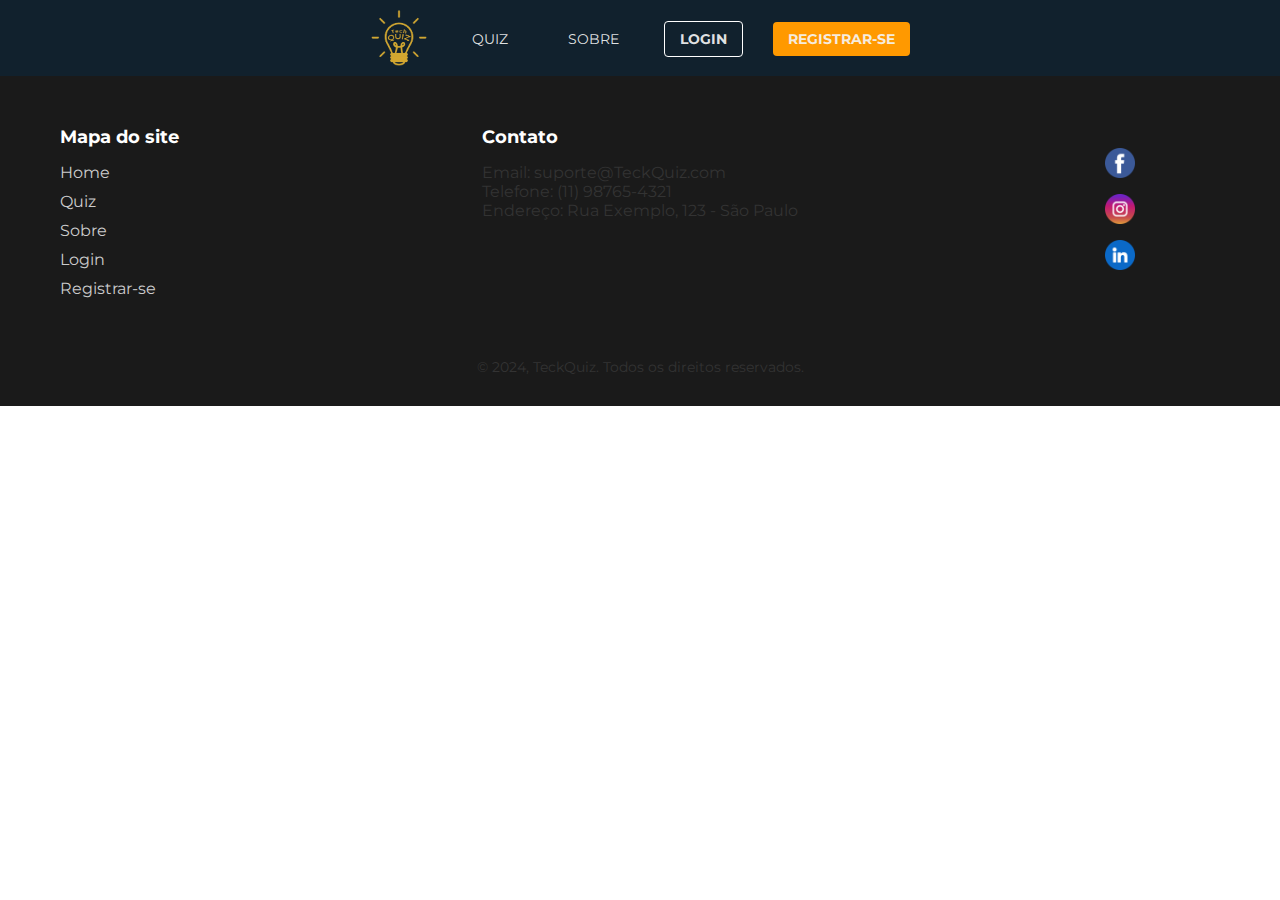
==== index.html @ 98c1ff70 "sprint 03 projeto integrador" ====
<!DOCTYPE html>
<html lang="pt-br">
<head>
    <meta charset="UTF-8">
    <meta name="viewport" content="width=device-width, initial-scale=1.0">
    <title>Cursos de Tecnologia Gratuitos</title>
    <link href="https://fonts.googleapis.com/css2?family=Montserrat:wght@400;700&display=swap" rel="stylesheet">
    <link rel="stylesheet" href="css/header-footer.css">

</head>
<body>
    <header class="cabecalho">
        <div class="logo">
            <a href="index.html">
                <img src="image/logo-amarela-escura.png" alt="logo TechQuiz">
            </a>
        </div>
        <nav>
            <ul class="menu">
                <li><a href="src/quiz.html">Quiz</a></li>
                <li><a href="src/registro.html">Sobre</a></li>
                <li><a href="src/login.html" class="btn">Login</a></li>
                <li><a href="src/registro.html" class="btn primary">Registrar-se</a></li>
            </ul>
        </nav>
    </header> 

    





    <footer class="footer">
        <div class="container">
            <div class="footer-sections">
                <div class="footer-section">
                    <h3>Mapa do site</h3>
                    <ul>
                        <li><a href="#">Home</a></li>
                        <li><a href="#">Quiz</a></li>
                        <li><a href="#">Sobre</a></li>
                        <li><a href="#">Login</a></li>
                        <li><a href="#">Registrar-se</a></li>
                    </ul>
                </div>
                <div class="footer-section">
                    <h3>Contato</h3>
                    <p>Email: suporte@TeckQuiz.com</p>
                    <p>Telefone: (11) 98765-4321</p>
                    <p>Endereço: Rua Exemplo, 123 - São Paulo</p>
                </div>
                <div class="redes-sociais">
                    <a href="#">
                        <img src="image/facebook.png" alt="">
                    </a>
                    <a href="#">
                        <img src="image/instagram.png" alt="">
                    </a>
                    <a href="#">
                        <img src="image/linkedin.png" alt="">
                    </a>
                </div>
            </div>
            <p class="footer-copy">© 2024, TeckQuiz. Todos os direitos reservados.</p>
        </div>
    </footer>
</body>
</html>
---- css/header-footer.css ----
*{
    margin: 0;
    padding: 0;
    box-sizing: border-box;
    font-family: 'Montserrat', sans-serif;
    color: #333;
    text-decoration: none;
    list-style: none;
}



.cabecalho {
    display: flex;
    justify-content: center;
    align-items: center;
    background-color: #11212D;
    padding: 10px 0;
    gap: 30px;
}

nav{
    display: flex;
    justify-content: center;
    align-items: center;
}

.menu {
    display: flex;
    justify-content: center;
    align-items: center;
    list-style: none;
    padding: 0;
    gap: 30px;
}


.menu a {
    color: #f5f5f5ec;
    font-size: 14px;
    text-transform: uppercase;
    padding: 8px 15px;
    border-radius: 4px;
    transition: 0.2s ease;
}

.menu a:hover {
    color: #000;
    background: #fff;
}

.btn {
    background: transparent;
    padding: 8px 15px;
    border-radius: 4px;
    text-transform: uppercase;
    font-weight: bold;
    border: 1px solid #fff;
}

.menu .btn:hover {
    background-color: #fff;
    color: #000;
}

.btn.primary {
    /* background-color: rgba(0,0,0,.60); */
    background-color: #ff9900;
    border: none;
}

.logo{
    display: flex;
    justify-content: center;
    align-items: center;
}

.logo a{
    width: 56px;
    height: 56px;
}

.logo img {
    object-fit: contain;
    width: 100%;
}

.logo a:hover{
    content: url('../image/logo-amarela-clara.png'); 
}




.footer {
    background-color: #1a1a1a;
    color: #ccc;
    padding: 30px 0;
    text-align: center;
}

.container {
    max-width: 1200px;
    margin: 0 auto;
    padding: 0 20px;
}

.footer-sections {
    display: flex;
    justify-content: space-between;
    flex-wrap: wrap;
}

.footer-section {
    min-width: 200px;
    margin: 20px 0;
    text-align: left;
}

.redes-sociais {
    display: flex;
    justify-content: center;
    align-items: center;
    flex-direction: column;
    min-width: 200px;
    margin: 20px 0;
    text-align: center;
}

.redes-sociais img{
    max-width: 30px;
    height: auto;
    /* margin-top: 12px; */
    margin-bottom: 12px;
}


.footer-section h3 {
    color: #fff;
    margin-bottom: 15px;
    font-size: 18px;
}

.footer-section ul {
    list-style: none;
    padding: 0;
}

.footer-section ul li {
    margin-bottom: 10px;
}

.footer-section ul li a {
    color: #ccc;
    transition: color 0.3s ease;
}

.footer-section ul li a:hover {
    color: #f39c12;
}

.footer-copy {
    margin-top: 30px;
    font-size: 14px;
}







@media(max-width: 680px){
    .cabecalho{
        flex-direction: column;
        justify-content: center;
        gap: 12px;
    }
    .menu{
        padding: 16px 0;
        gap: 12px;
    }
    .menu li:nth-child(-n+3) a{
        padding: 0;
    }
    .redes-sociais{
        flex-direction: row;
    }
    .footer-sections{
        justify-content: center;
        flex-direction: column;
        align-items: center;
    }
    .footer-section{
        text-align: center;
    }
    .redes-sociais img{
        margin-right: 10px;
        margin-bottom: 0;
       }
 
}

@media(max-width: 426px){
    .menu a{
        font-size: 11px;
        font-weight: 600;
    }

}

@media(max-width: 336px){
    .menu a{
        font-size: 10px;
    }
}
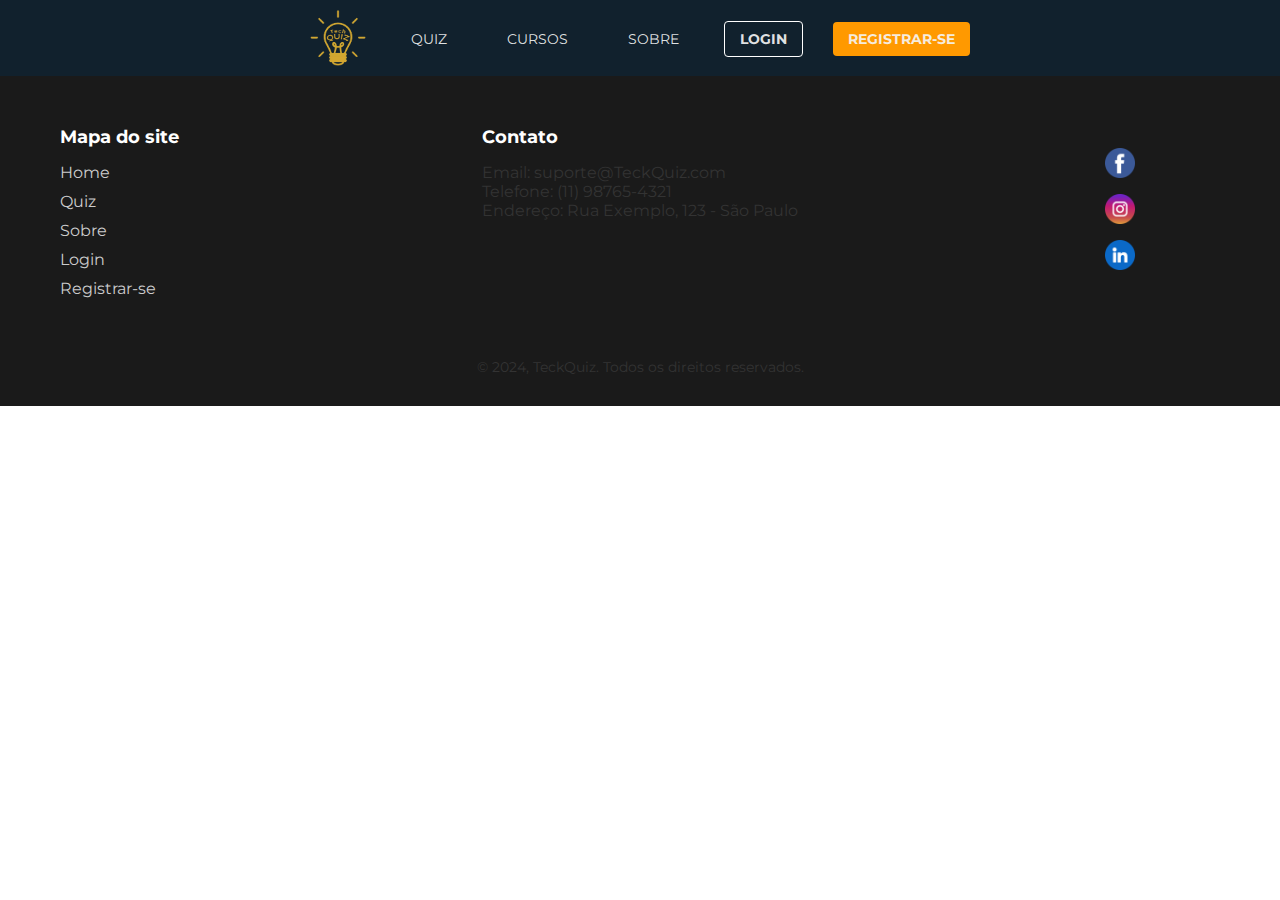
==== commit 4815fe91: "editando pagina cursos" ====
--- a/index.html
+++ b/index.html
@@ -18,6 +18,7 @@
         <nav>
             <ul class="menu">
                 <li><a href="src/quiz.html">Quiz</a></li>
+                <li><a href="src/cursos.html">Cursos</a></li>
                 <li><a href="src/registro.html">Sobre</a></li>
                 <li><a href="src/login.html" class="btn">Login</a></li>
                 <li><a href="src/registro.html" class="btn primary">Registrar-se</a></li>
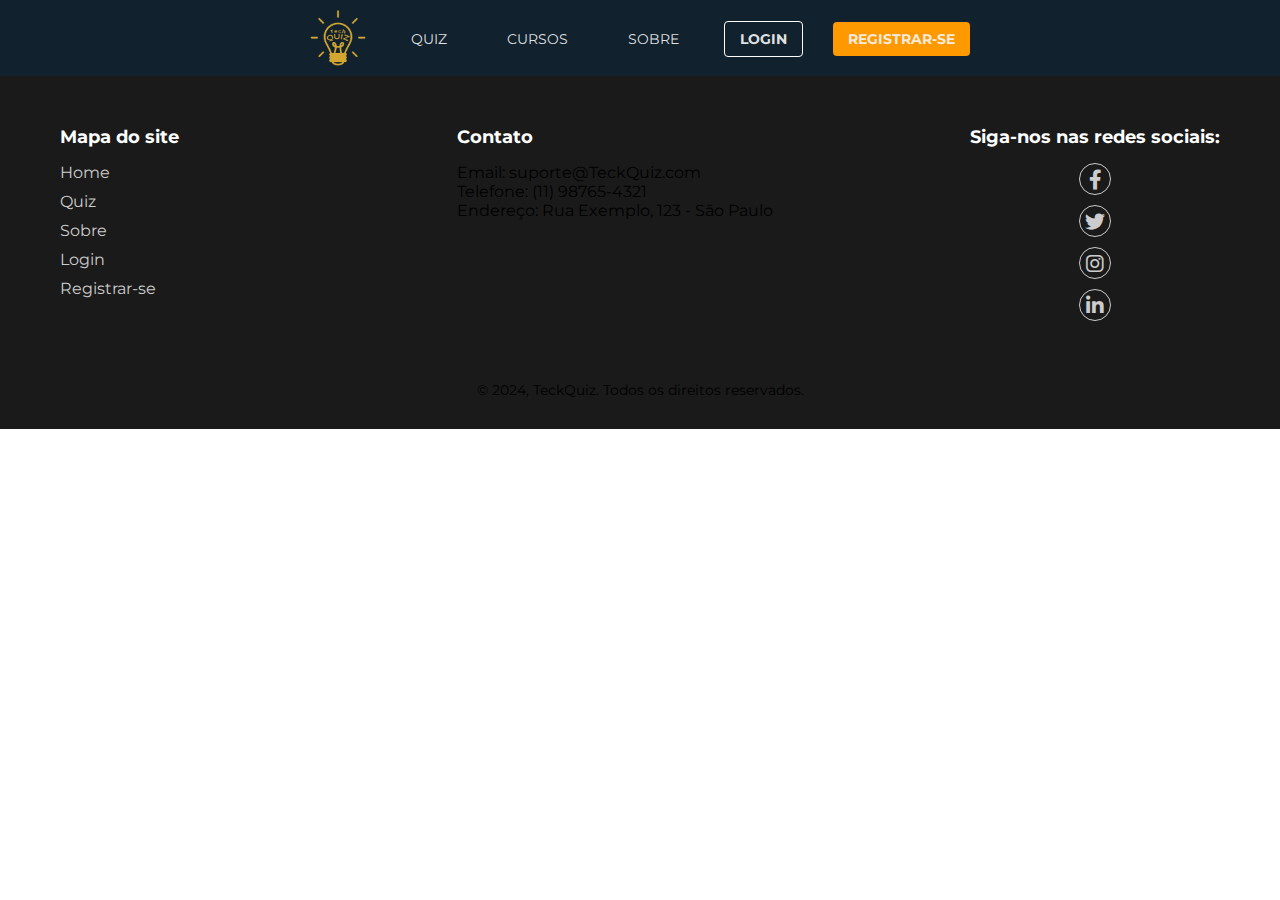
==== commit 32a48895: "editando o rodape" ====
--- a/index.html
+++ b/index.html
@@ -6,6 +6,7 @@
     <title>Cursos de Tecnologia Gratuitos</title>
     <link href="https://fonts.googleapis.com/css2?family=Montserrat:wght@400;700&display=swap" rel="stylesheet">
     <link rel="stylesheet" href="css/header-footer.css">
+    <link href="https://cdnjs.cloudflare.com/ajax/libs/font-awesome/6.0.0-beta3/css/all.min.css" rel="stylesheet">
 
 </head>
 <body>
@@ -51,7 +52,7 @@
                     <p>Telefone: (11) 98765-4321</p>
                     <p>Endereço: Rua Exemplo, 123 - São Paulo</p>
                 </div>
-                <div class="redes-sociais">
+                <!-- <div class="redes-sociais">
                     <a href="#">
                         <img src="image/facebook.png" alt="">
                     </a>
@@ -61,7 +62,18 @@
                     <a href="#">
                         <img src="image/linkedin.png" alt="">
                     </a>
+                </div> -->
+
+                <div class="footer-section nossas-redes">
+                    <h3>Siga-nos nas redes sociais:</h3>
+                    <ul class="social-icons">
+                        <li><a href="https://facebook.com" target="_blank"><i class="fab fa-facebook-f"></i></a></li>
+                        <li><a href="https://twitter.com" target="_blank"><i class="fab fa-twitter"></i></a></li>
+                        <li><a href="https://instagram.com" target="_blank"><i class="fab fa-instagram"></i></a></li>
+                        <li><a href="https://linkedin.com" target="_blank"><i class="fab fa-linkedin-in"></i></a></li>
+                    </ul>
                 </div>
+
             </div>
             <p class="footer-copy">© 2024, TeckQuiz. Todos os direitos reservados.</p>
         </div>
--- a/css/header-footer.css
+++ b/css/header-footer.css
@@ -3,7 +3,7 @@
     padding: 0;
     box-sizing: border-box;
     font-family: 'Montserrat', sans-serif;
-    color: #333;
+    /* color: #333; */
     text-decoration: none;
     list-style: none;
 }
@@ -94,7 +94,7 @@
 
 .footer {
     background-color: #1a1a1a;
-    color: #ccc;
+    /* color: #ccc; */
     padding: 30px 0;
     text-align: center;
 }
@@ -117,7 +117,7 @@
     text-align: left;
 }
 
-.redes-sociais {
+/* .redes-sociais {
     display: flex;
     justify-content: center;
     align-items: center;
@@ -130,9 +130,8 @@
 .redes-sociais img{
     max-width: 30px;
     height: auto;
-    /* margin-top: 12px; */
     margin-bottom: 12px;
-}
+} */
 
 
 .footer-section h3 {
@@ -165,8 +164,46 @@
 }
 
 
-
-
+/* --------------------- */
+
+
+.social-icons li a {
+    display: inline-block;
+    width: 32px;
+    height: 32px;
+    line-height: 32px;
+    text-align: center;
+    color: #fff;
+    font-size: 20px;
+    text-decoration: none;
+    border: 1px solid #ccc;
+    border-radius: 50%;
+    transition: 0.3s;
+}
+.social-icons li a:hover {
+    background-color: #fff;
+    border-color: #fff;
+}
+
+.social-icons li a:hover i{
+    color: #f39c12;
+}
+
+.social-icons a i{
+    color: #ccc;
+    font-size: 20px;
+}
+
+.social-icons a i:hover{
+    color: #f39c12;
+}
+
+.nossas-redes{
+    display: flex;
+    flex-direction: column;
+    justify-content: center;
+    align-items: center;
+}
 
 
 
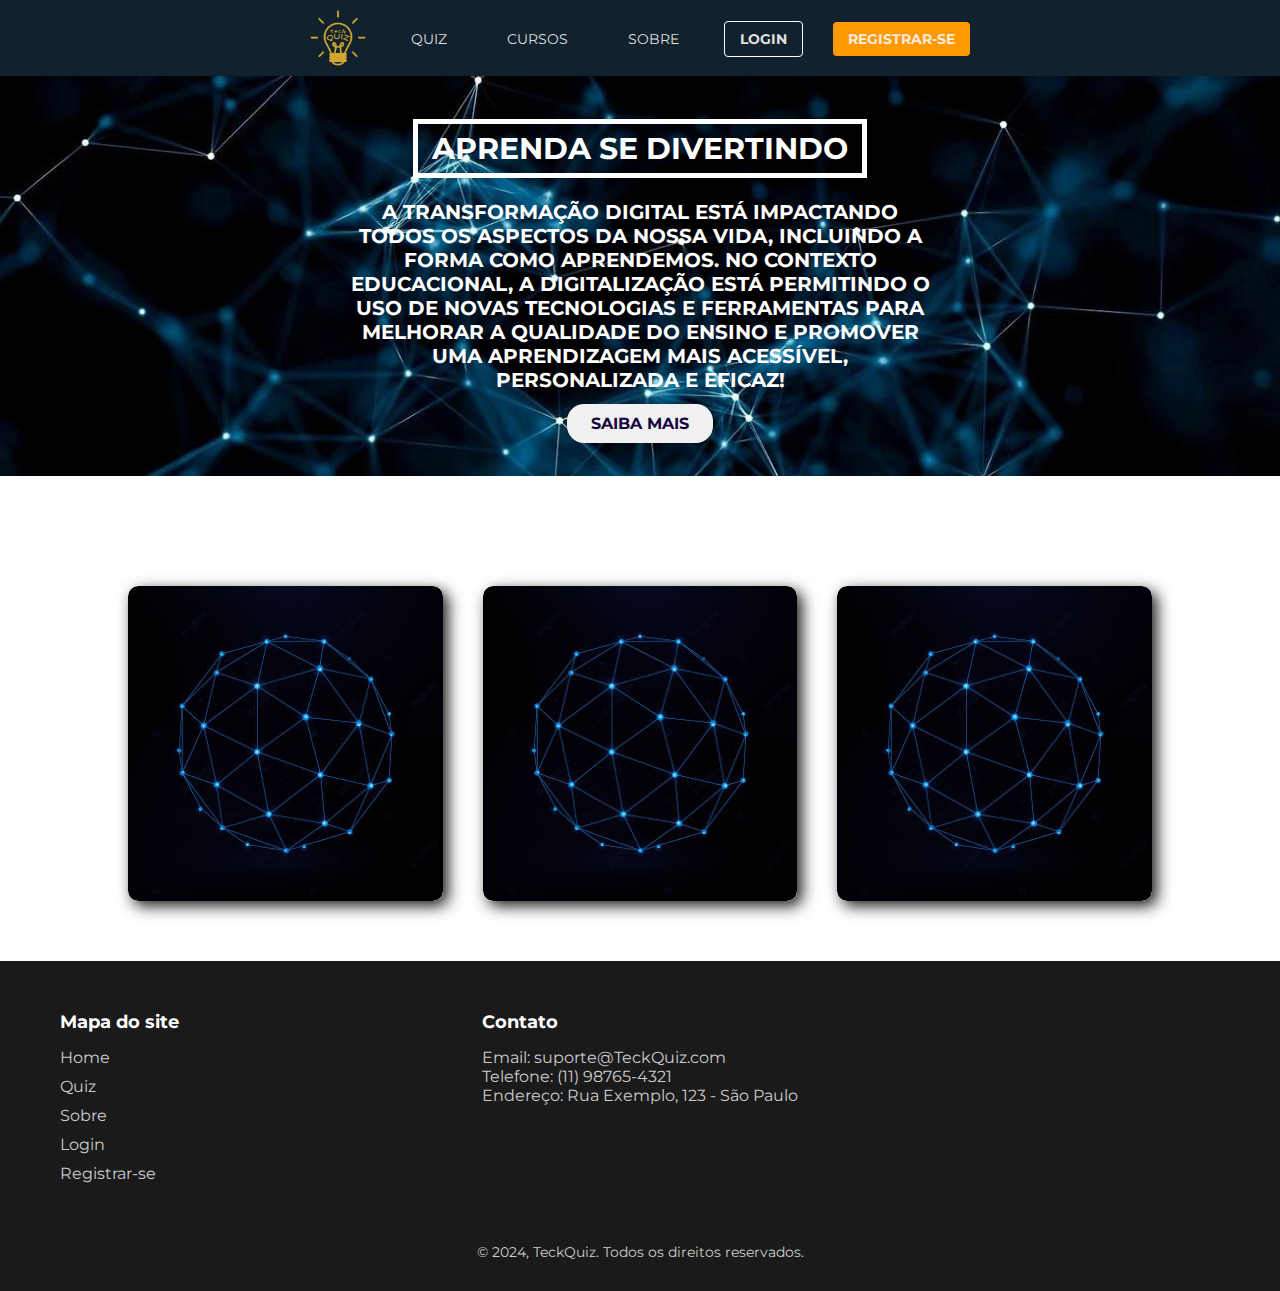
==== commit 03c36c0d: "atualizando a home" ====
--- a/index.html
+++ b/index.html
@@ -1,14 +1,16 @@
 <!DOCTYPE html>
 <html lang="pt-br">
+
 <head>
     <meta charset="UTF-8">
     <meta name="viewport" content="width=device-width, initial-scale=1.0">
-    <title>Cursos de Tecnologia Gratuitos</title>
+    <title>Home</title>
     <link href="https://fonts.googleapis.com/css2?family=Montserrat:wght@400;700&display=swap" rel="stylesheet">
-    <link rel="stylesheet" href="css/header-footer.css">
-    <link href="https://cdnjs.cloudflare.com/ajax/libs/font-awesome/6.0.0-beta3/css/all.min.css" rel="stylesheet">
+
+    <link rel="stylesheet" href="css/home.css">
 
 </head>
+
 <body>
     <header class="cabecalho">
         <div class="logo">
@@ -25,11 +27,52 @@
                 <li><a href="src/registro.html" class="btn primary">Registrar-se</a></li>
             </ul>
         </nav>
-    </header> 
+    </header>
+    <main>
+        <div class="banner-image">
+            <div class="container-m">
+                <h1><span>Aprenda se divertindo</span></h1>
+                <span class="cen">A transformação digital está impactando todos os aspectos da nossa vida, incluindo a
+                    forma como aprendemos.
+                    No contexto educacional, a digitalização está permitindo o uso de novas tecnologias e ferramentas
+                    para melhorar a qualidade do ensino
+                    e promover uma aprendizagem mais acessível, personalizada e eficaz!</span>
+                <a class="button" href="">Saiba mais</a>
+            </div>
+        </div>
+    </main>
 
-    
-
-
+    <!-- Seção de cards -->
+    <section class="quizzes">
+        <div id="card-area">
+            <div class="wrapper">
+                <div class="box-area">
+                    <div class="box">
+                        <img alt="" src="/image/1.jpeg">
+                        <div class="overlay">
+                            <h3>Tecnologia</h3>
+                            <a href="">iniciar</a>
+                        </div>
+                    </div>
+                    <div class="box">
+                        <img alt="" src="/image/1.jpeg">
+                        <div class="overlay">
+                            <h3>Astronomia</h3>
+                            <a href="#">iniciar</a>
+                        </div>
+                    </div>
+                    <div class="box">
+                        <img alt="" src="/image/1.jpeg">
+                        <div class="overlay">
+                            <h3>Programação</h3>
+                            <a href="#">iniciar</a>
+                        </div>
+                    </div>
+                </div>
+            </div>
+        </div>
+    </section>
+    <!-- Seção de cards -->
 
 
 
@@ -52,7 +95,7 @@
                     <p>Telefone: (11) 98765-4321</p>
                     <p>Endereço: Rua Exemplo, 123 - São Paulo</p>
                 </div>
-                <!-- <div class="redes-sociais">
+                <div class="redes-sociais">
                     <a href="#">
                         <img src="image/facebook.png" alt="">
                     </a>
@@ -62,21 +105,11 @@
                     <a href="#">
                         <img src="image/linkedin.png" alt="">
                     </a>
-                </div> -->
-
-                <div class="footer-section nossas-redes">
-                    <h3>Siga-nos nas redes sociais:</h3>
-                    <ul class="social-icons">
-                        <li><a href="https://facebook.com" target="_blank"><i class="fab fa-facebook-f"></i></a></li>
-                        <li><a href="https://twitter.com" target="_blank"><i class="fab fa-twitter"></i></a></li>
-                        <li><a href="https://instagram.com" target="_blank"><i class="fab fa-instagram"></i></a></li>
-                        <li><a href="https://linkedin.com" target="_blank"><i class="fab fa-linkedin-in"></i></a></li>
-                    </ul>
                 </div>
-
             </div>
             <p class="footer-copy">© 2024, TeckQuiz. Todos os direitos reservados.</p>
         </div>
     </footer>
 </body>
-</html>
+
+</html>--- a/css/home.css
+++ b/css/home.css
@@ -0,0 +1,336 @@
+*{
+  margin: 0;
+  padding: 0;
+  box-sizing: border-box;
+  font-family: 'Montserrat', sans-serif;
+  text-decoration: none;
+  list-style: none;
+}
+
+.cabecalho {
+  display: flex;
+  justify-content: center;
+  align-items: center;
+  background-color: #11212D;
+  padding: 10px 0;
+  gap: 30px;
+}
+
+nav{
+  display: flex;
+  justify-content: center;
+  align-items: center;
+}
+
+.menu {
+  display: flex;
+  justify-content: center;
+  align-items: center;
+  list-style: none;
+  padding: 0;
+  gap: 30px;
+}
+
+.menu a {
+  color: #f5f5f5ec;
+  font-size: 14px;
+  text-transform: uppercase;
+  padding: 8px 15px;
+  border-radius: 4px;
+  transition: 0.2s ease;
+}
+
+.menu a:hover {
+  color: #000;
+  background: #fff;
+}
+
+.btn {
+  background: transparent;
+  padding: 8px 15px;
+  border-radius: 4px;
+  text-transform: uppercase;
+  font-weight: bold;
+  border: 1px solid #fff;
+}
+
+.menu .btn:hover {
+  background-color: #fff;
+  color: #000;
+}
+
+.btn.primary {
+  /* background-color: rgba(0,0,0,.60); */
+  background-color: #ff9900;
+  border: none;
+}
+
+.logo{
+  display: flex;
+  justify-content: center;
+  align-items: center;
+}
+
+.logo a{
+  width: 56px;
+  height: 56px;
+}
+
+.logo img {
+  object-fit: contain;
+  width: 100%;
+}
+
+.logo a:hover{
+  content: url('../image/logo-amarela-clara.png'); 
+}
+
+
+/*banner*/
+.banner-image{
+  position: relative;
+  background: url(/image/666.jpeg) no-repeat center;
+  background-size: cover;
+  height: 400px;
+  overflow: hidden;
+}
+
+.container-m{
+  position: absolute;
+  top: 50%;
+  left: 50%;
+  transform: translate(-50%, -50%);
+  text-align: center;
+  color: #fff;
+  font-weight: 700;
+  text-transform: uppercase;
+}
+
+.container-m h1{
+  margin: 0;
+  font-size: 30px;
+}
+
+.container-m h1 span{
+  border: 5px solid white;
+  padding: 6px 14px;
+  display: inline-block;
+}
+
+.cen{
+  margin: 22px;
+  display: block;
+  font-size: 20px;
+}
+
+.button{
+  color: #14043d;
+  padding: 10px 24px;
+  background: #f1f1f1;
+  text-decoration: none;
+  border-radius: 17px;
+  transition: .6s;
+}
+
+.button:hover{
+  opacity: .6;
+}
+/*fim-banner*/
+
+/*cards*/
+.wrapper {
+  padding: 10px 10%;
+}
+
+#card-area {
+  padding: 50px 0;
+}
+
+.box-area {
+  display: grid;
+  grid-template-columns: repeat(auto-fit, minmax(250px, 1fr));
+  grid-gap: 40px;
+  margin-top: 50px;
+}
+
+.box {
+  border-radius: 10px;
+  position: relative;
+  overflow: hidden;
+  box-shadow: 5px 5px 15px rgba(0, 0, 0, 0.9);
+}
+
+.box img {
+  width: 100%;
+  border-radius: 10px;
+  display: block;
+  transition: transform 0.5s;
+}
+
+.overlay {
+  width: 100%;
+  height: 0;
+  background: linear-gradient(transparent, #7f8194 100%);
+  border-radius: 10px;
+  position: absolute;
+  left: 0;
+  bottom: 0;
+  overflow: hidden;
+  display: flex;
+  align-items: center;
+  justify-content: center;
+  flex-direction: column;
+  padding: 0 40px;
+  text-align: center;
+  font-size: 14px;
+  transition: height 0.5s;
+}
+
+.overlay h3 {
+  font-weight: 500;
+  margin-bottom: 5px;
+  margin-top: 80%;
+  font-family: 'Bebas Neue', sans-serif;
+  font-size: 30px;
+  letter-spacing: 2px;
+}
+
+.overlay a {
+  margin-top: 10px;
+  color: #e2e8ef;
+  text-decoration: none;
+  font-size: 14px;
+  background: #000000;
+  border-radius: 50px;
+  text-align: center;
+  padding: 5px 15px;
+}
+
+.box:hover img {
+  transform: scale(1.1);
+}
+
+.box:hover .overlay {
+  height: 100%;
+}
+/*fim-cards*/
+
+
+
+.footer {
+  background-color: #1a1a1a;
+  color: #ccc;
+  padding: 30px 0;
+  text-align: center;
+}
+
+.container {
+  max-width: 1200px;
+  margin: 0 auto;
+  padding: 0 20px;
+}
+
+.footer-sections {
+  display: flex;
+  justify-content: space-between;
+  flex-wrap: wrap;
+}
+
+.footer-section {
+  min-width: 200px;
+  margin: 20px 0;
+  text-align: left;
+}
+
+.redes-sociais {
+  display: flex;
+  justify-content: center;
+  align-items: center;
+  flex-direction: column;
+  min-width: 200px;
+  margin: 20px 0;
+  text-align: center;
+}
+
+.redes-sociais img{
+  max-width: 30px;
+  height: auto;
+  /* margin-top: 12px; */
+  margin-bottom: 12px;
+}
+
+
+.footer-section h3 {
+  color: #fff;
+  margin-bottom: 15px;
+  font-size: 18px;
+}
+
+.footer-section ul {
+  list-style: none;
+  padding: 0;
+}
+
+.footer-section ul li {
+  margin-bottom: 10px;
+}
+
+.footer-section ul li a {
+  color: #ccc;
+  transition: color 0.3s ease;
+}
+
+.footer-section ul li a:hover {
+  color: #f39c12;
+}
+
+.footer-copy {
+  margin-top: 30px;
+  font-size: 14px;
+}
+
+
+@media(max-width: 680px){
+  .cabecalho{
+      flex-direction: column;
+      justify-content: center;
+      gap: 12px;
+  }
+  .menu{
+      padding: 16px 0;
+      gap: 12px;
+  }
+  .menu li:nth-child(-n+3) a{
+      padding: 0;
+  }
+  .redes-sociais{
+      flex-direction: row;
+  }
+  .footer-sections{
+      justify-content: center;
+      flex-direction: column;
+      align-items: center;
+  }
+  .footer-section{
+      text-align: center;
+  }
+  .redes-sociais img{
+      margin-right: 10px;
+      margin-bottom: 0;
+     }
+
+}
+
+@media(max-width: 426px){
+  .menu a{
+      font-size: 11px;
+      font-weight: 600;
+  }
+
+}
+
+@media(max-width: 336px){
+  .menu a{
+      font-size: 10px;
+  }
+}
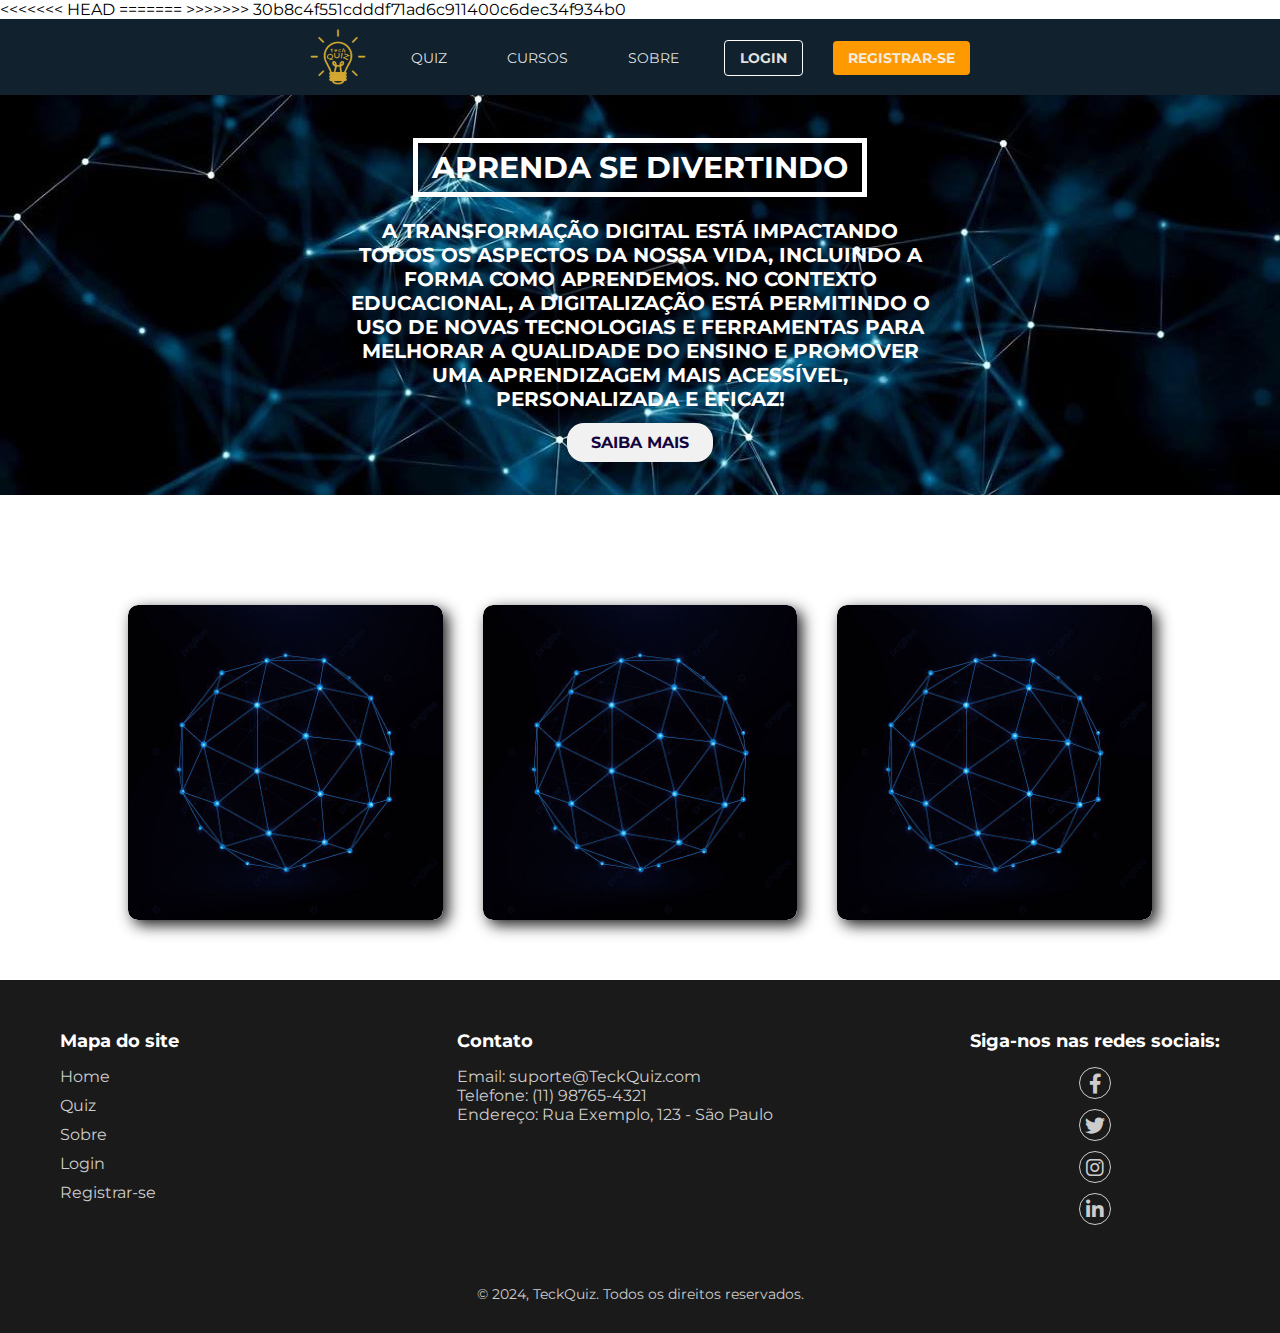
==== commit f3afdc5b: "att a home" ====
--- a/index.html
+++ b/index.html
@@ -6,8 +6,13 @@
     <meta name="viewport" content="width=device-width, initial-scale=1.0">
     <title>Home</title>
     <link href="https://fonts.googleapis.com/css2?family=Montserrat:wght@400;700&display=swap" rel="stylesheet">
+<<<<<<< HEAD
 
     <link rel="stylesheet" href="css/home.css">
+=======
+    <link rel="stylesheet" href="css/header-footer.css">
+    <link href="https://cdnjs.cloudflare.com/ajax/libs/font-awesome/6.0.0-beta3/css/all.min.css" rel="stylesheet">
+>>>>>>> 30b8c4f551cdddf71ad6c911400c6dec34f934b0
 
 </head>
 
@@ -95,7 +100,7 @@
                     <p>Telefone: (11) 98765-4321</p>
                     <p>Endereço: Rua Exemplo, 123 - São Paulo</p>
                 </div>
-                <div class="redes-sociais">
+                <!-- <div class="redes-sociais">
                     <a href="#">
                         <img src="image/facebook.png" alt="">
                     </a>
@@ -105,7 +110,18 @@
                     <a href="#">
                         <img src="image/linkedin.png" alt="">
                     </a>
+                </div> -->
+
+                <div class="footer-section nossas-redes">
+                    <h3>Siga-nos nas redes sociais:</h3>
+                    <ul class="social-icons">
+                        <li><a href="https://facebook.com" target="_blank"><i class="fab fa-facebook-f"></i></a></li>
+                        <li><a href="https://twitter.com" target="_blank"><i class="fab fa-twitter"></i></a></li>
+                        <li><a href="https://instagram.com" target="_blank"><i class="fab fa-instagram"></i></a></li>
+                        <li><a href="https://linkedin.com" target="_blank"><i class="fab fa-linkedin-in"></i></a></li>
+                    </ul>
                 </div>
+
             </div>
             <p class="footer-copy">© 2024, TeckQuiz. Todos os direitos reservados.</p>
         </div>
--- a/css/header-footer.css
+++ b/css/header-footer.css
@@ -0,0 +1,253 @@
+*{
+    margin: 0;
+    padding: 0;
+    box-sizing: border-box;
+    font-family: 'Montserrat', sans-serif;
+    /* color: #333; */
+    text-decoration: none;
+    list-style: none;
+}
+
+
+
+.cabecalho {
+    display: flex;
+    justify-content: center;
+    align-items: center;
+    background-color: #11212D;
+    padding: 10px 0;
+    gap: 30px;
+}
+
+nav{
+    display: flex;
+    justify-content: center;
+    align-items: center;
+}
+
+.menu {
+    display: flex;
+    justify-content: center;
+    align-items: center;
+    list-style: none;
+    padding: 0;
+    gap: 30px;
+}
+
+
+.menu a {
+    color: #f5f5f5ec;
+    font-size: 14px;
+    text-transform: uppercase;
+    padding: 8px 15px;
+    border-radius: 4px;
+    transition: 0.2s ease;
+}
+
+.menu a:hover {
+    color: #000;
+    background: #fff;
+}
+
+.btn {
+    background: transparent;
+    padding: 8px 15px;
+    border-radius: 4px;
+    text-transform: uppercase;
+    font-weight: bold;
+    border: 1px solid #fff;
+}
+
+.menu .btn:hover {
+    background-color: #fff;
+    color: #000;
+}
+
+.btn.primary {
+    /* background-color: rgba(0,0,0,.60); */
+    background-color: #ff9900;
+    border: none;
+}
+
+.logo{
+    display: flex;
+    justify-content: center;
+    align-items: center;
+}
+
+.logo a{
+    width: 56px;
+    height: 56px;
+}
+
+.logo img {
+    object-fit: contain;
+    width: 100%;
+}
+
+.logo a:hover{
+    content: url('../image/logo-amarela-clara.png'); 
+}
+
+
+
+
+.footer {
+    background-color: #1a1a1a;
+    /* color: #ccc; */
+    padding: 30px 0;
+    text-align: center;
+}
+
+.container {
+    max-width: 1200px;
+    margin: 0 auto;
+    padding: 0 20px;
+}
+
+.footer-sections {
+    display: flex;
+    justify-content: space-between;
+    flex-wrap: wrap;
+}
+
+.footer-section {
+    min-width: 200px;
+    margin: 20px 0;
+    text-align: left;
+}
+
+/* .redes-sociais {
+    display: flex;
+    justify-content: center;
+    align-items: center;
+    flex-direction: column;
+    min-width: 200px;
+    margin: 20px 0;
+    text-align: center;
+}
+
+.redes-sociais img{
+    max-width: 30px;
+    height: auto;
+    margin-bottom: 12px;
+} */
+
+
+.footer-section h3 {
+    color: #fff;
+    margin-bottom: 15px;
+    font-size: 18px;
+}
+
+.footer-section ul {
+    list-style: none;
+    padding: 0;
+}
+
+.footer-section ul li {
+    margin-bottom: 10px;
+}
+
+.footer-section ul li a {
+    color: #ccc;
+    transition: color 0.3s ease;
+}
+
+.footer-section ul li a:hover {
+    color: #f39c12;
+}
+
+.footer-copy {
+    margin-top: 30px;
+    font-size: 14px;
+}
+
+
+/* --------------------- */
+
+
+.social-icons li a {
+    display: inline-block;
+    width: 32px;
+    height: 32px;
+    line-height: 32px;
+    text-align: center;
+    color: #fff;
+    font-size: 20px;
+    text-decoration: none;
+    border: 1px solid #ccc;
+    border-radius: 50%;
+    transition: 0.3s;
+}
+.social-icons li a:hover {
+    background-color: #fff;
+    border-color: #fff;
+}
+
+.social-icons li a:hover i{
+    color: #f39c12;
+}
+
+.social-icons a i{
+    color: #ccc;
+    font-size: 20px;
+}
+
+.social-icons a i:hover{
+    color: #f39c12;
+}
+
+.nossas-redes{
+    display: flex;
+    flex-direction: column;
+    justify-content: center;
+    align-items: center;
+}
+
+
+
+@media(max-width: 680px){
+    .cabecalho{
+        flex-direction: column;
+        justify-content: center;
+        gap: 12px;
+    }
+    .menu{
+        padding: 16px 0;
+        gap: 12px;
+    }
+    .menu li:nth-child(-n+3) a{
+        padding: 0;
+    }
+    .redes-sociais{
+        flex-direction: row;
+    }
+    .footer-sections{
+        justify-content: center;
+        flex-direction: column;
+        align-items: center;
+    }
+    .footer-section{
+        text-align: center;
+    }
+    .redes-sociais img{
+        margin-right: 10px;
+        margin-bottom: 0;
+       }
+ 
+}
+
+@media(max-width: 426px){
+    .menu a{
+        font-size: 11px;
+        font-weight: 600;
+    }
+
+}
+
+@media(max-width: 336px){
+    .menu a{
+        font-size: 10px;
+    }
+}
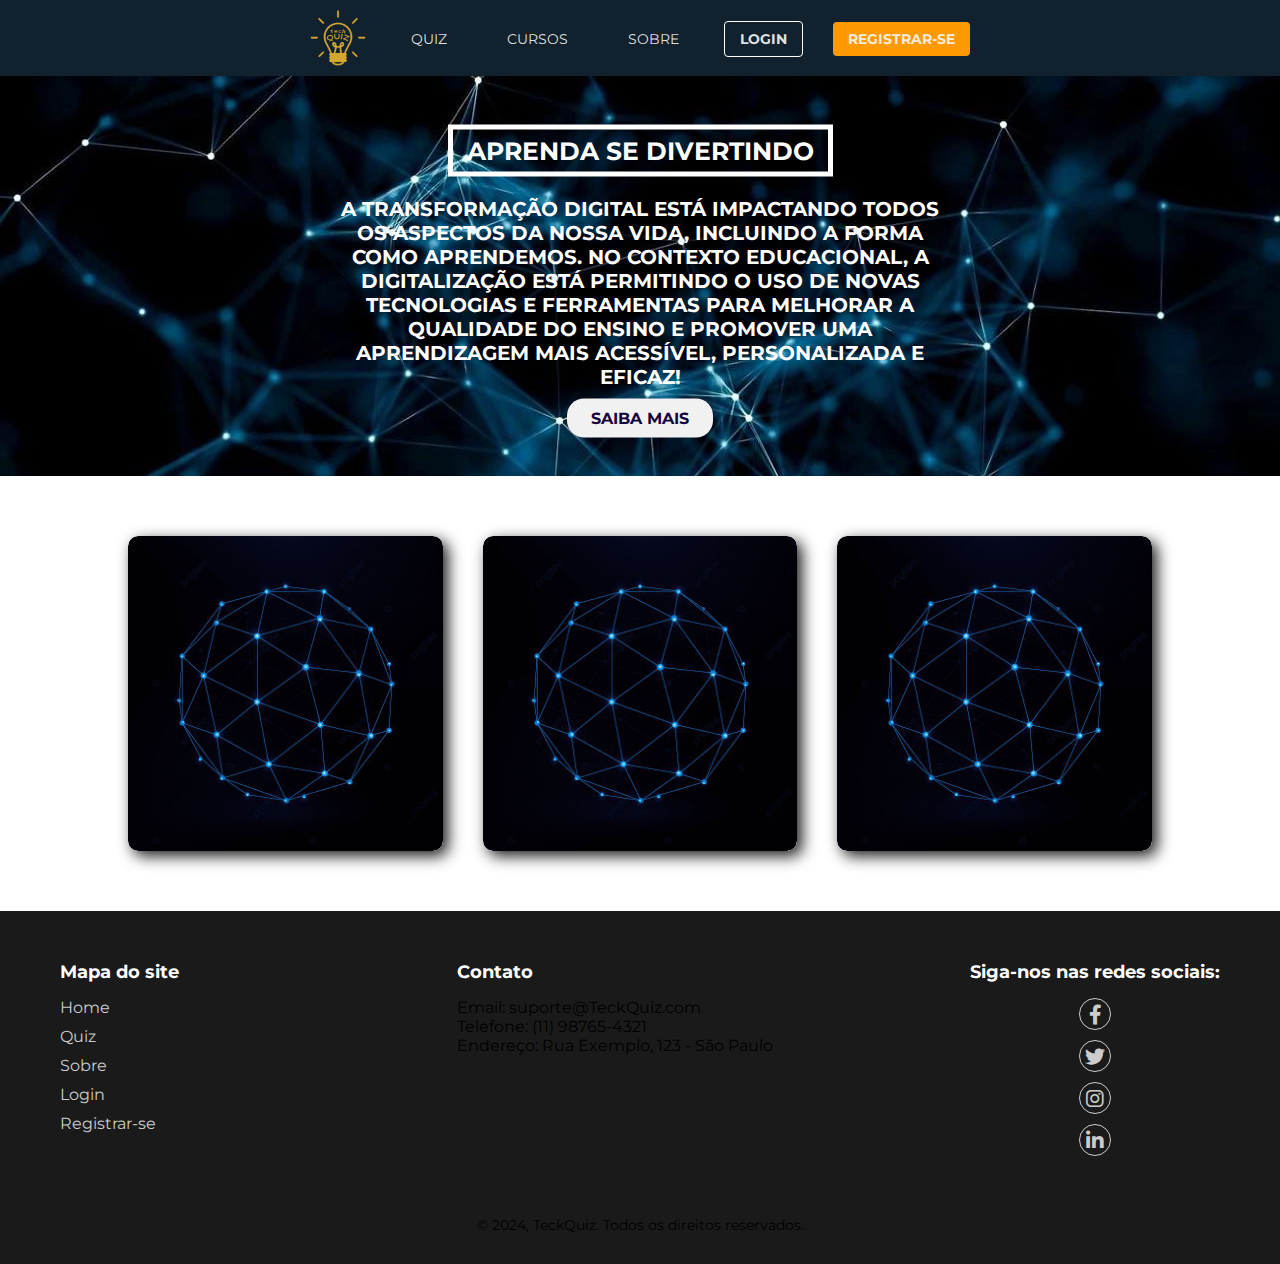
==== commit 7629c0b2: "correções e atualização da pag sobre" ====
--- a/index.html
+++ b/index.html
@@ -6,13 +6,9 @@
     <meta name="viewport" content="width=device-width, initial-scale=1.0">
     <title>Home</title>
     <link href="https://fonts.googleapis.com/css2?family=Montserrat:wght@400;700&display=swap" rel="stylesheet">
-<<<<<<< HEAD
-
     <link rel="stylesheet" href="css/home.css">
-=======
     <link rel="stylesheet" href="css/header-footer.css">
     <link href="https://cdnjs.cloudflare.com/ajax/libs/font-awesome/6.0.0-beta3/css/all.min.css" rel="stylesheet">
->>>>>>> 30b8c4f551cdddf71ad6c911400c6dec34f934b0
 
 </head>
 
@@ -27,7 +23,7 @@
             <ul class="menu">
                 <li><a href="src/quiz.html">Quiz</a></li>
                 <li><a href="src/cursos.html">Cursos</a></li>
-                <li><a href="src/registro.html">Sobre</a></li>
+                <li><a href="src/sobre.html">Sobre</a></li>
                 <li><a href="src/login.html" class="btn">Login</a></li>
                 <li><a href="src/registro.html" class="btn primary">Registrar-se</a></li>
             </ul>
@@ -42,7 +38,7 @@
                     No contexto educacional, a digitalização está permitindo o uso de novas tecnologias e ferramentas
                     para melhorar a qualidade do ensino
                     e promover uma aprendizagem mais acessível, personalizada e eficaz!</span>
-                <a class="button" href="">Saiba mais</a>
+                <a class="button" href="src/sobre.html">Saiba mais</a>
             </div>
         </div>
     </main>
@@ -78,8 +74,6 @@
         </div>
     </section>
     <!-- Seção de cards -->
-
-
 
     <footer class="footer">
         <div class="container">
--- a/css/home.css
+++ b/css/home.css
@@ -1,91 +1,3 @@
-*{
-  margin: 0;
-  padding: 0;
-  box-sizing: border-box;
-  font-family: 'Montserrat', sans-serif;
-  text-decoration: none;
-  list-style: none;
-}
-
-.cabecalho {
-  display: flex;
-  justify-content: center;
-  align-items: center;
-  background-color: #11212D;
-  padding: 10px 0;
-  gap: 30px;
-}
-
-nav{
-  display: flex;
-  justify-content: center;
-  align-items: center;
-}
-
-.menu {
-  display: flex;
-  justify-content: center;
-  align-items: center;
-  list-style: none;
-  padding: 0;
-  gap: 30px;
-}
-
-.menu a {
-  color: #f5f5f5ec;
-  font-size: 14px;
-  text-transform: uppercase;
-  padding: 8px 15px;
-  border-radius: 4px;
-  transition: 0.2s ease;
-}
-
-.menu a:hover {
-  color: #000;
-  background: #fff;
-}
-
-.btn {
-  background: transparent;
-  padding: 8px 15px;
-  border-radius: 4px;
-  text-transform: uppercase;
-  font-weight: bold;
-  border: 1px solid #fff;
-}
-
-.menu .btn:hover {
-  background-color: #fff;
-  color: #000;
-}
-
-.btn.primary {
-  /* background-color: rgba(0,0,0,.60); */
-  background-color: #ff9900;
-  border: none;
-}
-
-.logo{
-  display: flex;
-  justify-content: center;
-  align-items: center;
-}
-
-.logo a{
-  width: 56px;
-  height: 56px;
-}
-
-.logo img {
-  object-fit: contain;
-  width: 100%;
-}
-
-.logo a:hover{
-  content: url('../image/logo-amarela-clara.png'); 
-}
-
-
 /*banner*/
 .banner-image{
   position: relative;
@@ -108,7 +20,7 @@
 
 .container-m h1{
   margin: 0;
-  font-size: 30px;
+  font-size: 25px;
 }
 
 .container-m h1 span{
@@ -118,7 +30,7 @@
 }
 
 .cen{
-  margin: 22px;
+  margin: 20px;
   display: block;
   font-size: 20px;
 }
@@ -150,7 +62,6 @@
   display: grid;
   grid-template-columns: repeat(auto-fit, minmax(250px, 1fr));
   grid-gap: 40px;
-  margin-top: 50px;
 }
 
 .box {
@@ -217,120 +128,3 @@
 
 
 
-.footer {
-  background-color: #1a1a1a;
-  color: #ccc;
-  padding: 30px 0;
-  text-align: center;
-}
-
-.container {
-  max-width: 1200px;
-  margin: 0 auto;
-  padding: 0 20px;
-}
-
-.footer-sections {
-  display: flex;
-  justify-content: space-between;
-  flex-wrap: wrap;
-}
-
-.footer-section {
-  min-width: 200px;
-  margin: 20px 0;
-  text-align: left;
-}
-
-.redes-sociais {
-  display: flex;
-  justify-content: center;
-  align-items: center;
-  flex-direction: column;
-  min-width: 200px;
-  margin: 20px 0;
-  text-align: center;
-}
-
-.redes-sociais img{
-  max-width: 30px;
-  height: auto;
-  /* margin-top: 12px; */
-  margin-bottom: 12px;
-}
-
-
-.footer-section h3 {
-  color: #fff;
-  margin-bottom: 15px;
-  font-size: 18px;
-}
-
-.footer-section ul {
-  list-style: none;
-  padding: 0;
-}
-
-.footer-section ul li {
-  margin-bottom: 10px;
-}
-
-.footer-section ul li a {
-  color: #ccc;
-  transition: color 0.3s ease;
-}
-
-.footer-section ul li a:hover {
-  color: #f39c12;
-}
-
-.footer-copy {
-  margin-top: 30px;
-  font-size: 14px;
-}
-
-
-@media(max-width: 680px){
-  .cabecalho{
-      flex-direction: column;
-      justify-content: center;
-      gap: 12px;
-  }
-  .menu{
-      padding: 16px 0;
-      gap: 12px;
-  }
-  .menu li:nth-child(-n+3) a{
-      padding: 0;
-  }
-  .redes-sociais{
-      flex-direction: row;
-  }
-  .footer-sections{
-      justify-content: center;
-      flex-direction: column;
-      align-items: center;
-  }
-  .footer-section{
-      text-align: center;
-  }
-  .redes-sociais img{
-      margin-right: 10px;
-      margin-bottom: 0;
-     }
-
-}
-
-@media(max-width: 426px){
-  .menu a{
-      font-size: 11px;
-      font-weight: 600;
-  }
-
-}
-
-@media(max-width: 336px){
-  .menu a{
-      font-size: 10px;
-  }
-}
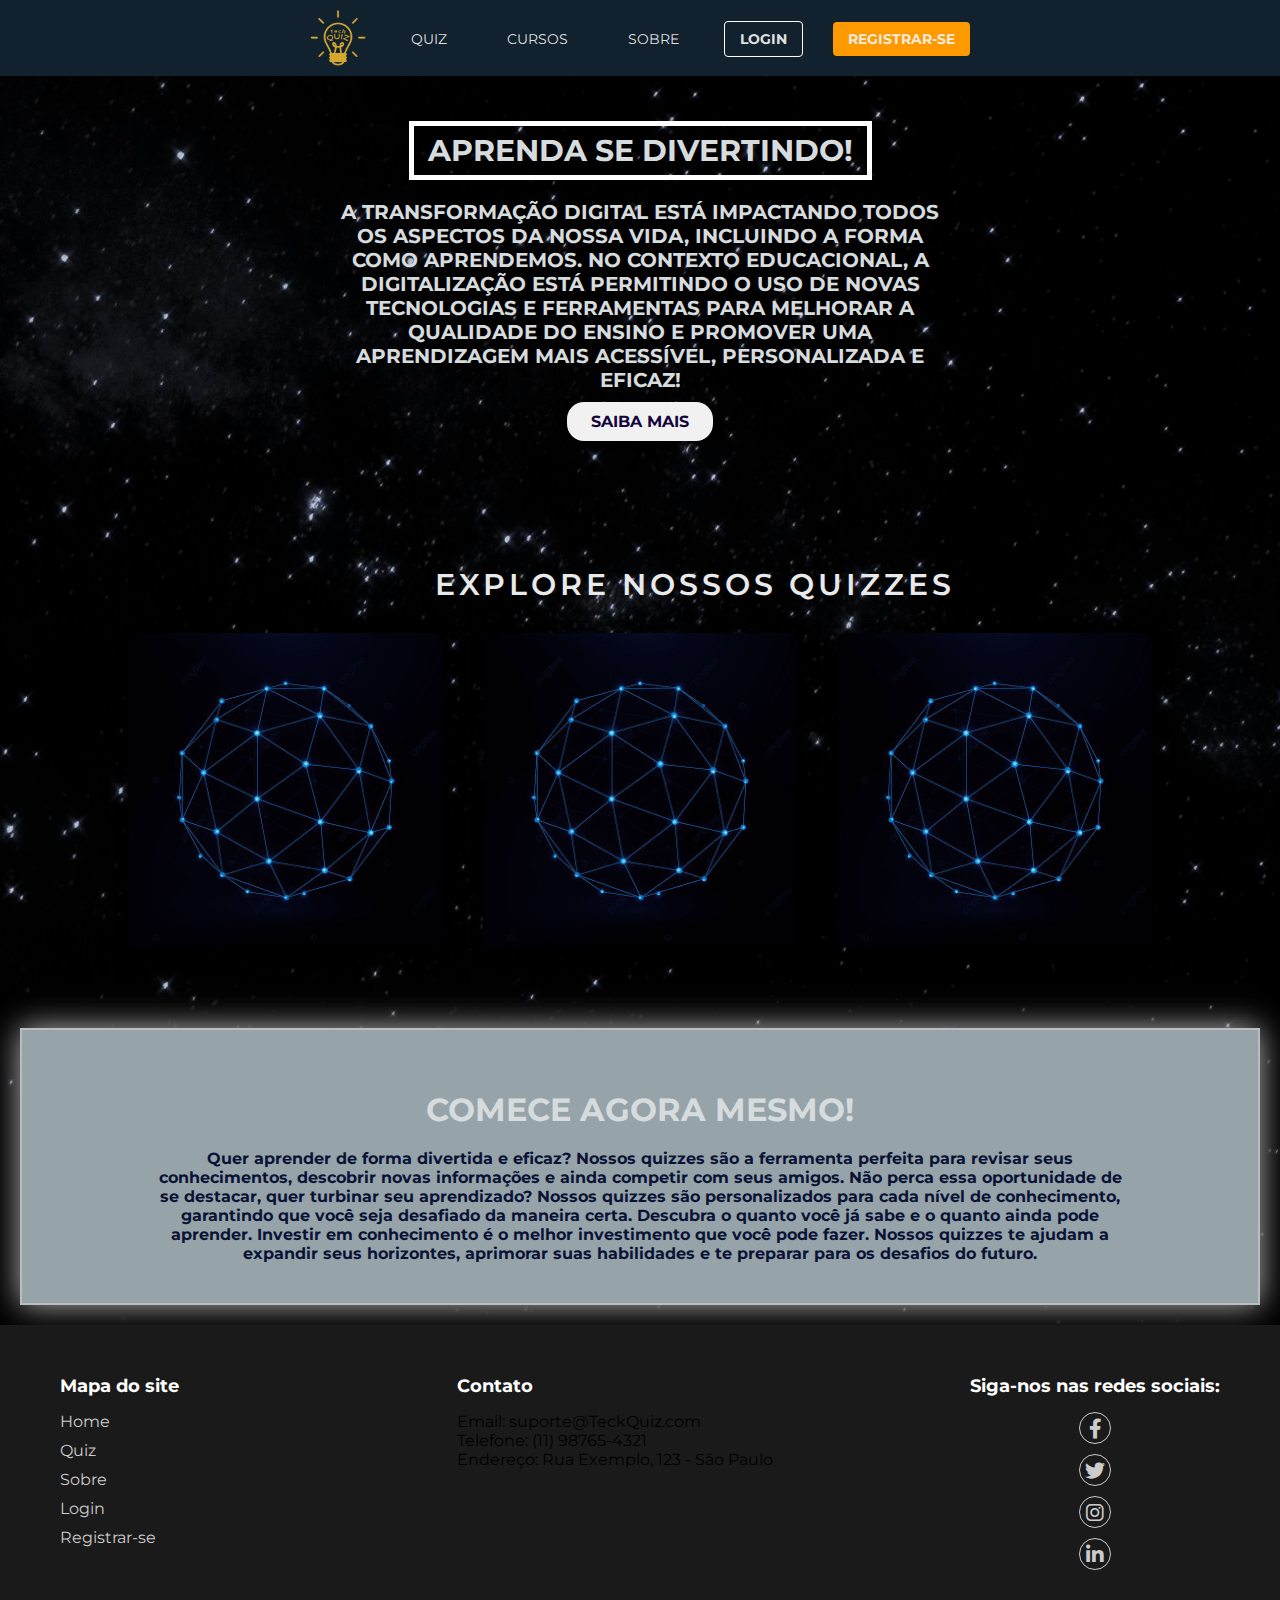
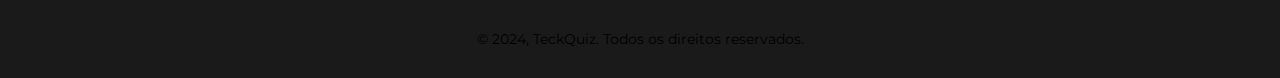
==== commit b6fb5941: "atualizações" ====
--- a/index.html
+++ b/index.html
@@ -32,7 +32,7 @@
     <main>
         <div class="banner-image">
             <div class="container-m">
-                <h1><span>Aprenda se divertindo</span></h1>
+                <h1><span>Aprenda se divertindo!</span></h1>
                 <span class="cen">A transformação digital está impactando todos os aspectos da nossa vida, incluindo a
                     forma como aprendemos.
                     No contexto educacional, a digitalização está permitindo o uso de novas tecnologias e ferramentas
@@ -43,10 +43,12 @@
         </div>
     </main>
 
+
     <!-- Seção de cards -->
     <section class="quizzes">
         <div id="card-area">
             <div class="wrapper">
+                <h2>Explore nossos quizzes</h2>
                 <div class="box-area">
                     <div class="box">
                         <img alt="" src="/image/1.jpeg">
@@ -74,6 +76,19 @@
         </div>
     </section>
     <!-- Seção de cards -->
+
+    <!-- Seção de card2 -->
+    <div class="about" id="about">
+        <h1 class="title">COMECE AGORA MESMO!</h1>
+        <p>Quer aprender de forma divertida e eficaz? Nossos quizzes são a ferramenta perfeita para revisar seus
+            conhecimentos, descobrir novas informações e ainda competir com seus amigos. Não perca essa oportunidade
+            de se destacar, quer turbinar seu aprendizado? Nossos quizzes são personalizados para cada nível de
+            conhecimento, garantindo que você seja desafiado da maneira certa. Descubra o quanto você já sabe e o
+            quanto ainda pode aprender. Investir em conhecimento é o melhor investimento que você pode fazer. Nossos
+            quizzes te ajudam a expandir seus horizontes, aprimorar suas habilidades e te preparar para os desafios
+            do futuro.</p>
+    </div>
+    <!-- Seção de card2 -->
 
     <footer class="footer">
         <div class="container">
--- a/css/home.css
+++ b/css/home.css
@@ -1,10 +1,12 @@
+body{
+  background: url(/image/galaxia-noturna.jpg);
+  background-size: cover;
+}
 /*banner*/
 .banner-image{
   position: relative;
-  background: url(/image/666.jpeg) no-repeat center;
-  background-size: cover;
   height: 400px;
-  overflow: hidden;
+  overflow: auto;
 }
 
 .container-m{
@@ -13,14 +15,14 @@
   left: 50%;
   transform: translate(-50%, -50%);
   text-align: center;
-  color: #fff;
+  color: #d6dcde;
   font-weight: 700;
   text-transform: uppercase;
 }
 
 .container-m h1{
   margin: 0;
-  font-size: 25px;
+  font-size: 30px;
 }
 
 .container-m h1 span{
@@ -53,7 +55,15 @@
 .wrapper {
   padding: 10px 10%;
 }
-
+.wrapper h2{
+  margin: 30px;
+  color: #e8e9eb;
+	text-transform: uppercase;
+	font-size: 30px;
+	letter-spacing: 4px;
+  margin-left: 30%;
+  font-weight: 600;
+}
 #card-area {
   padding: 50px 0;
 }
@@ -98,12 +108,13 @@
 }
 
 .overlay h3 {
-  font-weight: 500;
+  font-weight: 600;
   margin-bottom: 5px;
   margin-top: 80%;
   font-family: 'Bebas Neue', sans-serif;
   font-size: 30px;
   letter-spacing: 2px;
+  color: #e2e8ef;
 }
 
 .overlay a {
@@ -126,5 +137,22 @@
 }
 /*fim-cards*/
 
-
-
+/*seçao */
+.about{
+  margin: 20px;
+	padding: 40px 10%;
+	text-align: center;
+  background-color: #96a4aa;
+  margin-bottom: 20px;
+  font-weight: 700;
+  border: 2px solid #c3c0c3db;
+	box-shadow: 0 0 30px #c7c4c4f1;
+}
+.about p{
+  color: #0a1335;
+}
+.title{
+  color: #d6dcde;
+  margin: 20px;
+}
+/*seção */
--- a/css/header-footer.css
+++ b/css/header-footer.css
@@ -9,7 +9,7 @@
 }
 
 
-
+/*! Cabeçalho */
 .cabecalho {
     display: flex;
     justify-content: center;
@@ -90,8 +90,7 @@
 }
 
 
-
-
+/*! Rodapé */
 .footer {
     background-color: #1a1a1a;
     /* color: #ccc; */
@@ -116,23 +115,6 @@
     margin: 20px 0;
     text-align: left;
 }
-
-/* .redes-sociais {
-    display: flex;
-    justify-content: center;
-    align-items: center;
-    flex-direction: column;
-    min-width: 200px;
-    margin: 20px 0;
-    text-align: center;
-}
-
-.redes-sociais img{
-    max-width: 30px;
-    height: auto;
-    margin-bottom: 12px;
-} */
-
 
 .footer-section h3 {
     color: #fff;
@@ -206,7 +188,7 @@
 }
 
 
-
+/*! Responsividade */
 @media(max-width: 680px){
     .cabecalho{
         flex-direction: column;
